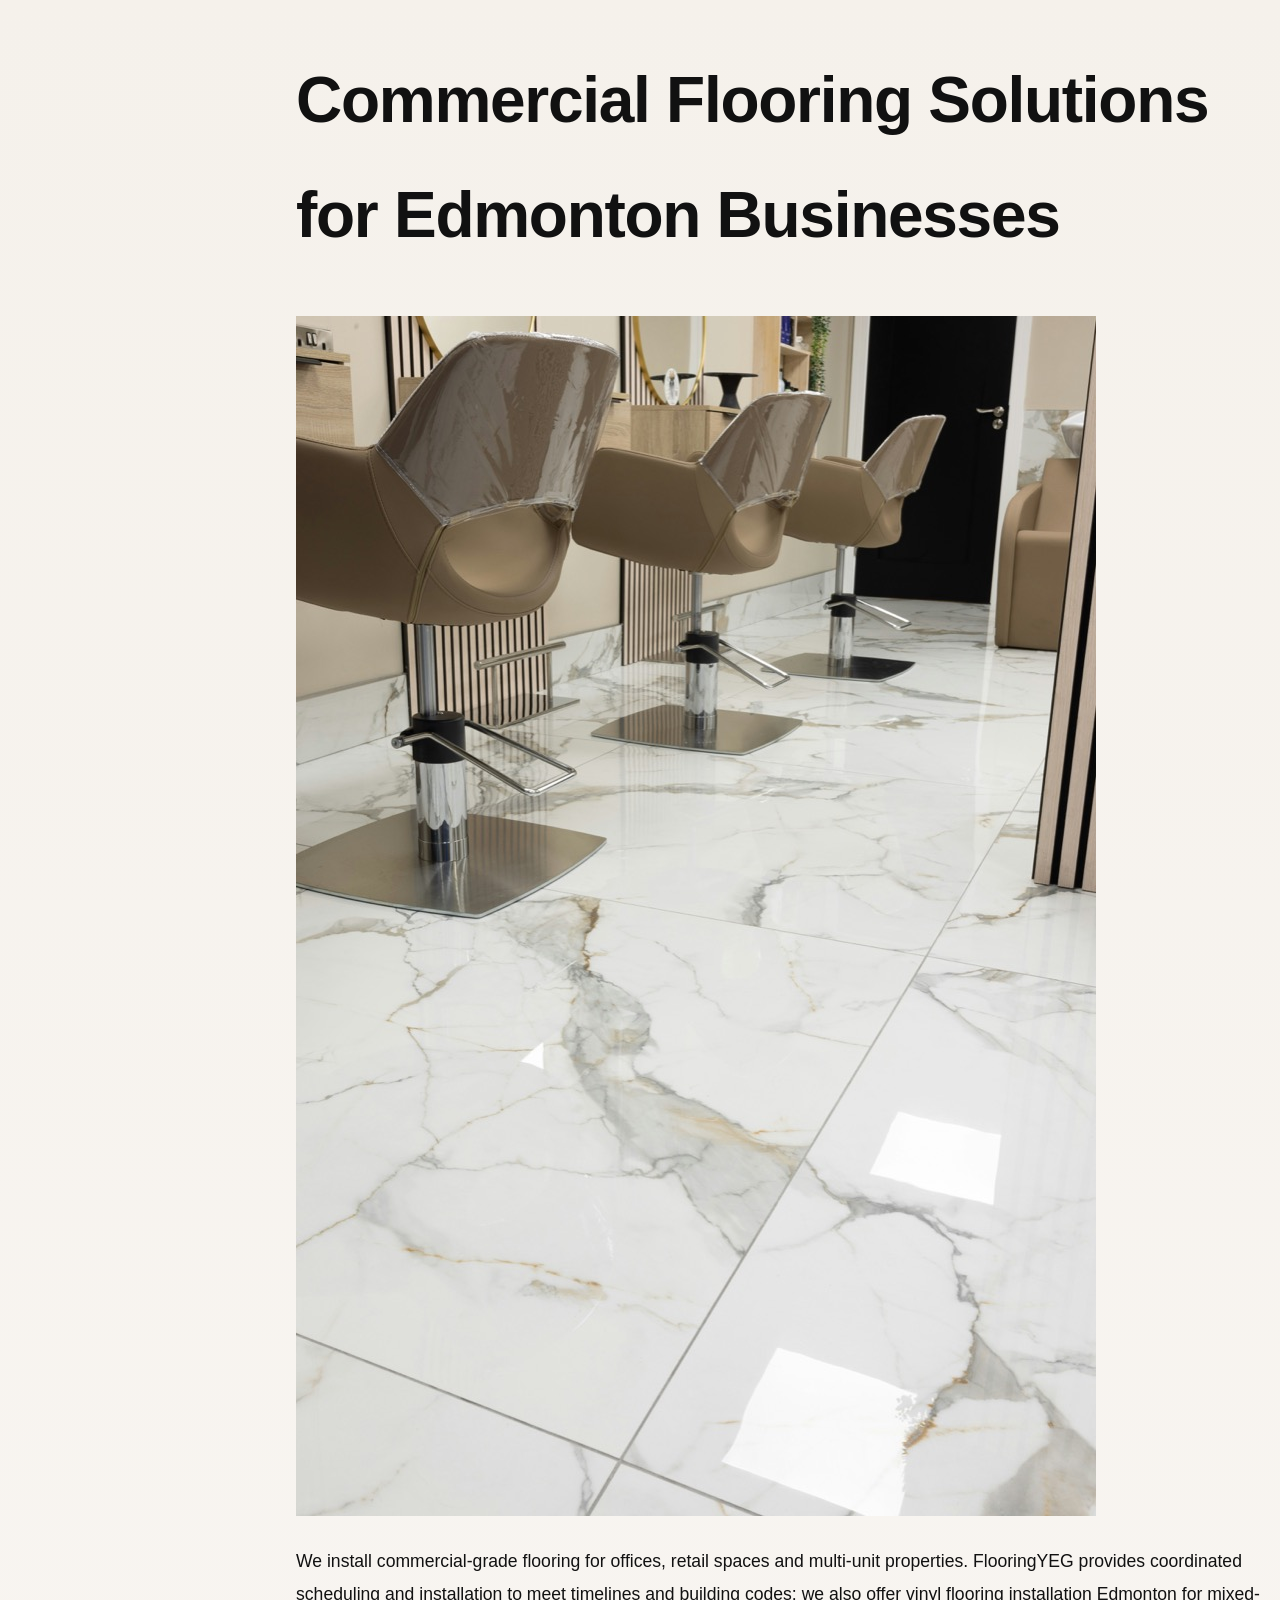
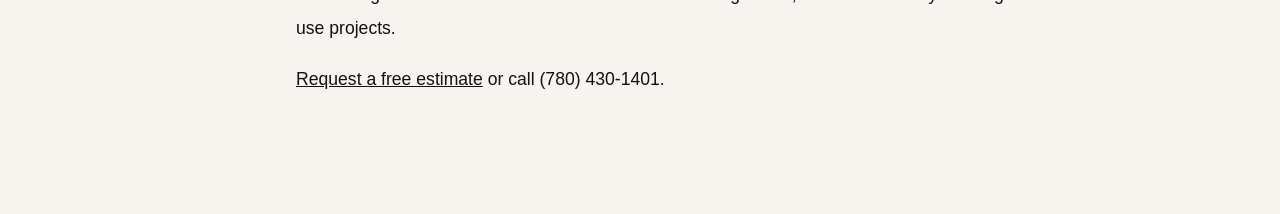
==== commercial-flooring-edmonton/index.html @ 8b0306d0 "Add Google Analytics gtag and Search Console meta verification" ====
<!doctype html>
<html lang="en">
<head>
  <meta charset="utf-8" />
  <title>Commercial Flooring Installation Edmonton | FlooringYEG</title>
  <meta name="description" content="FlooringYEG provides commercial flooring installation services in Edmonton for offices, retail and multi-unit buildings. Durable, code-compliant solutions with expert project coordination." />
  <meta name="keywords" content="Commercial Flooring Installation Edmonton, Vinyl Flooring Installation Edmonton, Residential Flooring Services Edmonton, Floor Replacement Services Edmonton" />
  <meta name="viewport" content="width=device-width,initial-scale=1" />
  <link rel="stylesheet" href="../css/styles.css" />

  <!-- Google tag (gtag.js) -->
  <script async src="https://www.googletagmanager.com/gtag/js?id=G-PMEV0LKLM7"></script>
  <script>
    window.dataLayer = window.dataLayer || [];
    function gtag(){dataLayer.push(arguments);} 
    gtag('js', new Date());
    gtag('config', 'G-PMEV0LKLM7');
  </script>
  <meta name="google-site-verification" content="UKL_VUlLW7dFwVHr0GNR82x8xkZ03nysQN-nO2WwaJU" />
</head>
<body>
  <main>
    <h1>Commercial Flooring Solutions for Edmonton Businesses</h1>
    <div class="service-image">
      <img src="../img/marble-flooring-installation-edmonton.jpg" alt="Marble flooring installation project in Edmonton" title="Marble Flooring Installation Edmonton">
    </div>
    <p>We install commercial-grade flooring for offices, retail spaces and multi-unit properties. FlooringYEG provides coordinated scheduling and installation to meet timelines and building codes; we also offer vinyl flooring installation Edmonton for mixed-use projects.</p>
    <p><a href="../index.html#contact">Request a free estimate</a> or call (780) 430-1401.</p>
  </main>
</body>
</html>
---- css/styles.css ----
/* ===================================
   PARKER PRECISION FLOORING - STYLES
   Professional Flooring Contractor
   ==================================== */

/* --- Base Styles --- */
* {
	box-sizing: border-box;
}

html {
	scroll-behavior: smooth;
}

body {
	font-family: 'Inter', sans-serif;
	color: #333;
	font-size: 20px;
	line-height: 1.8;
	margin: 0;
	padding: 0;
	background: linear-gradient(180deg, #f5f1eb 0%, #f8f5f1 100%);
}

/* Desktop layout fix: offset content from the fixed sidebar so the page fills the available width cleanly */
@media (min-width: 901px) {
    body {
        padding-left: 280px;
    }
}

main {
    width: min(1400px, calc(100% - 32px));
    margin: 0 auto;
    padding: 0 0 100px;
}

.services-section,
.why-choose-section,
.gallery-section,
.testimonials-section,
.features-section,
.flooring-services-section,
.serving-edmonton-section,
.contact-section,
.about-section,
.cta-strip,
.stats-section,
.hero-section,
.footer-section {
    width: 100%;
}

.services-container,
.gallery-grid,
.features-grid,
.benefits-grid,
.footer-content,
.cta-strip-inner,
.contact-form-wrap,
.about-section,
.stats-container {
    width: min(1400px, calc(100% - 32px));
    margin-left: auto;
    margin-right: auto;
}

.w3-top {
    left: 0;
}

h1, h2, h3, h4, h5, h6 {
    letter-spacing: -0.02em;
}

h1 {
    font-size: clamp(3.2rem, 5vw, 5rem);
}

h2 {
    font-size: clamp(2.8rem, 3vw, 3rem);
}

h3 {
    font-size: clamp(1.8rem, 2vw, 2.2rem);
}

p {
    font-size: 1.1rem;
    line-height: 1.9;
}

/* --- Navigation Sidebar --- */
.w3-sidebar {
    height: 100%;
    width: 280px;
    background: linear-gradient(135deg, #fffdf9 0%, #f9f5f0 100%);
    position: fixed !important;
    left: 0;
    top: 0;
    z-index: 30;
    overflow-y: auto;
    transform: translateX(-110%);
    transition: transform 0.3s ease;
    box-shadow: 0 10px 40px rgba(0, 0, 0, 0.15);
    border-right: 2px solid #e8dcc9;
    padding-top: 0;
}

.w3-sidebar.open {
    transform: translateX(0);
}

.sidebar-brand {
    padding: 30px 20px;
    border-bottom: 2px solid #e8dcc9;
    text-align: center;
    background: linear-gradient(135deg, #f5efe8 0%, #fffdf9 100%);
}

.sidebar-brand-text {
    font-family: 'Cormorant Garamond', serif;
    font-size: 1.8rem;
    font-weight: 700;
    color: #4d2e1a;
    line-height: 1.2;
    margin: 0;
    letter-spacing: 0.05em;
}

.sidebar-divider {
    height: 1px;
    background: linear-gradient(90deg, transparent, #e8dcc9, transparent);
    margin: 20px 0;
}

.w3-bar-block {
    display: flex;
    flex-direction: column;
    padding: 0;
    background: transparent;
}

.w3-bar-item {
    padding: 10px 12px 10px 14px;
    width:100%;
    border:none;
    display:block;
    outline:0;
    white-space:normal;
    font-size: 12px;
    font-weight: 600;
    color: #4d2e1a;
    letter-spacing: 0.02em;
    margin: 0;
    text-align: left;
}

/* --- Hamburger Menu --- */
.w3-top {
    position: fixed;
    width: 100%;
    top: 0;
    z-index: 40;
    background: rgba(255, 255, 255, 0.95);
    box-shadow: 0 2px 8px rgba(0, 0, 0, 0.1);
}

.hamburger-position {
    position: fixed;
    top: 12px;
    left: 18px;
    z-index: 41;
}

.hamburger-btn {
    background: linear-gradient(135deg, #4d2e1a, #6b4423) !important;
    color: #fff !important;
    border: none !important;
    width: 50px !important;
    height: 50px !important;
    border-radius: 10px !important;
    display: flex !important;
    align-items: center !important;
    justify-content: center !important;
    font-size: 28px !important;
    box-shadow: 0 4px 12px rgba(77, 46, 26, 0.25) !important;
    cursor: pointer;
    transition: all 0.3s ease;
    padding: 0 !important;
}

.hamburger-btn:hover {
    background: linear-gradient(135deg, #6b4423, #8b5a36) !important;
    box-shadow: 0 6px 16px rgba(77, 46, 26, 0.35) !important;
    transform: translateY(-2px);
}

/* --- Hero Section --- */
.hero-section {
    position: relative;
    height: 70vh;
    min-height: 600px;
    display: flex;
    align-items: center;
    justify-content: center;
    margin-top: 60px;
    overflow: hidden;
}

.hero-bg-image {
    position: absolute;
    top: 0;
    left: 0;
    width: 100%;
    height: 100%;
    object-fit: cover;
    z-index: 1;
}

.hero-overlay {
    position: absolute;
    top: 0;
    left: 0;
    width: 100%;
    height: 100%;
    background: rgba(25, 18, 14, 0.5);
    z-index: 2;
}

.hero-content {
    position: relative;
    z-index: 3;
    text-align: center;
    color: #fff;
    max-width: 920px;
    padding: 40px 20px;
    animation: fadeInUp 0.8s ease;
}

@keyframes fadeInUp {
    from {
        opacity: 0;
        transform: translateY(30px);
    }
    to {
        opacity: 1;
        transform: translateY(0);
    }
}

.hero-title {
    font-size: clamp(3rem, 6vw, 6rem);
    color: #fffaf5;
    text-shadow: 0 5px 20px rgba(0,0,0,0.35);
}

.hero-tagline {
    font-size: clamp(1.35rem, 2vw, 2rem);
}

.hero-description {
    font-size: 15px;
    line-height: 1.9;
    max-width: 860px;
}

.hero-cta-buttons {
    display: flex;
    flex-wrap: wrap;
    justify-content: center;
    gap: 15px;
    padding: 10px 0;
}

.cta-button {
    display: inline-block;
    padding: 18px 32px;
    font-size: 0.92rem;
    border-radius: 999px;
    font-weight: 800;
    transition: all 0.3s ease;
    text-transform: uppercase;
    letter-spacing: 0.05em;
    box-shadow: 0 4px 15px rgba(0, 0, 0, 0.2);
    cursor: pointer;
    border: none;
    text-decoration: none;
}

.cta-primary {
    background: linear-gradient(135deg, var(--wood) 0%, var(--gold) 100%);
    box-shadow: 0 16px 30px rgba(106, 71, 50, 0.28);
    color: var(--wood-dark);
}

.cta-primary:hover {
    background: linear-gradient(135deg, #6b8a76, #7a9a85);
    transform: translateY(-3px);
    box-shadow: 0 6px 20px rgba(85, 119, 99, 0.35);
}

.cta-secondary {
    background: rgba(255, 255, 255, 0.12);
    border: 1px solid rgba(255, 255, 255, 0.4);
}

.cta-secondary:hover {
    background: rgba(255, 255, 255, 0.25);
    border-color: rgba(255, 255, 255, 0.6);
    transform: translateY(-3px);
}

.cta-footer {
    background: #557763;
    color: #fff;
    display: block;
    text-align: center;
    margin-top: 20px;
    padding: 12px 24px;
    font-size: 0.95rem;
}

.cta-footer:hover {
    background: #6b8a76;
}

/* --- Statistics Section --- */
.stats-section {
    background: linear-gradient(180deg, #f3efe9 0%, #e9e1d7 100%);
    padding: 70px 20px;
}

.stats-container {
    max-width: 1400px;
    margin: 0 auto;
    display: grid;
    grid-template-columns: repeat(3, 1fr);
    gap: 30px;
    justify-items: center;
}

.stat-card {
    background: rgba(255,255,255,0.92);
    border-radius: 22px;
    padding: 36px 28px;
    box-shadow: var(--shadow-soft);
    border-top: 4px solid var(--gold);
}

.stat-card:hover {
    transform: translateY(-5px);
    box-shadow: 0 8px 25px rgba(0, 0, 0, 0.12);
}

.stat-number {
    font-size: 2.6rem;
    margin-bottom: 8px;
}

.stat-label {
    font-size: 0.95rem;
    letter-spacing: 0.08em;
}

/* --- Services Section --- */
.services-section {
    background: linear-gradient(135deg, #fff, #fffaf9);
}

.services-container {
    display: grid;
    grid-template-columns: repeat(3, minmax(0, 1fr));
    gap: 32px;
    max-width: 1400px;
    margin: 0 auto;
}

.service-card {
    background: linear-gradient(180deg, #fff 0%, #f9f5f1 100%);
    border-radius: 22px;
    padding: 36px 28px 30px;
    box-shadow: var(--shadow-soft);
    border: 1px solid rgba(106,71,50,0.08);
    border-top: 5px solid var(--wood);
    position: relative;
}

.service-icon {
    display: inline-flex;
    align-items: center;
    justify-content: center;
    width: 62px;
    height: 62px;
    background: linear-gradient(135deg, rgba(106,71,50,0.12), rgba(217,176,109,0.18));
    border-radius: 18px;
    font-size: 1.7rem;
    margin-bottom: 18px;
    box-shadow: inset 0 0 0 1px rgba(106,71,50,0.05);
}
/* ===================================
   PARKER PRECISION FLOORING - STYLES
   Professional Flooring Contractor
   ==================================== */

/* --- Base Styles --- */
* {
	box-sizing: border-box;
}

html {
	scroll-behavior: smooth;
}

body {
	font-family: 'Inter', sans-serif;
	color: #333;
	font-size: 20px;
	line-height: 1.8;
	margin: 0;
	padding: 0;
	background: linear-gradient(180deg, #f5f1eb 0%, #f8f5f1 100%);
}

/* Desktop layout fix: offset content from the fixed sidebar so the page fills the available width cleanly */
@media (min-width: 901px) {
	body {
		padding-left: 280px;
	}
}

main {
	width: min(1400px, calc(100% - 32px));
	margin: 0 auto;
	padding: 0 0 100px;
}

.services-section,
.why-choose-section,
.gallery-section,
.testimonials-section,
.features-section,
.flooring-services-section,
.serving-edmonton-section,
.contact-section,
.about-section,
.cta-strip,
.stats-section,
.hero-section,
.footer-section {
	width: 100%;
}

.services-container,
.gallery-grid,
.features-grid,
.benefits-grid,
.footer-content,
.cta-strip-inner,
.contact-form-wrap,
.about-section,
.stats-container {
	width: min(1400px, calc(100% - 32px));
	margin-left: auto;
	margin-right: auto;
}

.w3-top {
	left: 0;
}

h1, h2, h3, h4, h5, h6 {
	letter-spacing: -0.02em;
}

h1 {
	font-size: clamp(3.2rem, 5vw, 5rem);
}

h2 {
	font-size: clamp(2.8rem, 3vw, 3rem);
}

h3 {
	font-size: clamp(1.8rem, 2vw, 2.2rem);
}

p {
	font-size: 1.1rem;
	line-height: 1.9;
}

/* --- Navigation Sidebar --- */
.w3-sidebar {
	height: 100%;
	width: 280px;
	background: linear-gradient(135deg, #fffdf9 0%, #f9f5f0 100%);
	position: fixed !important;
	left: 0;
	top: 0;
	z-index: 30;
	overflow-y: auto;
	transform: translateX(-110%);
	transition: transform 0.3s ease;
	box-shadow: 0 10px 40px rgba(0, 0, 0, 0.15);
	border-right: 2px solid #e8dcc9;
	padding-top: 0;
}

.w3-sidebar.open {
	transform: translateX(0);
}

.sidebar-brand {
	padding: 30px 20px;
	border-bottom: 2px solid #e8dcc9;
	text-align: center;
	background: linear-gradient(135deg, #f5efe8 0%, #fffdf9 100%);
}

.sidebar-brand-text {
	font-family: 'Cormorant Garamond', serif;
	font-size: 1.8rem;
	font-weight: 700;
	color: #4d2e1a;
	line-height: 1.2;
	margin: 0;
	letter-spacing: 0.05em;
}

.sidebar-divider {
	height: 1px;
	background: linear-gradient(90deg, transparent, #e8dcc9, transparent);
	margin: 20px 0;
}

.w3-bar-block {
	display: flex;
	flex-direction: column;
	padding: 0;
	background: transparent;
}

.w3-bar-item {
	padding: 10px 12px 10px 14px;
	width:100%;
	border:none;
	display:block;
	outline:0;
	white-space:normal;
	font-size: 12px;
	font-weight: 600;
	color: #4d2e1a;
	letter-spacing: 0.02em;
	margin: 0;
	text-align: left;
}

/* --- Hamburger Menu --- */
.w3-top {
	position: fixed;
	width: 100%;
	top: 0;
	z-index: 40;
	background: rgba(255, 255, 255, 0.95);
	box-shadow: 0 2px 8px rgba(0, 0, 0, 0.1);
}

.hamburger-position {
	position: fixed;
	top: 12px;
	left: 18px;
	z-index: 41;
}

.hamburger-btn {
	background: linear-gradient(135deg, #4d2e1a, #6b4423) !important;
	color: #fff !important;
	border: none !important;
	width: 50px !important;
	height: 50px !important;
	border-radius: 10px !important;
	display: flex !important;
	align-items: center !important;
	justify-content: center !important;
	font-size: 28px !important;
	box-shadow: 0 4px 12px rgba(77, 46, 26, 0.25) !important;
	cursor: pointer;
	transition: all 0.3s ease;
	padding: 0 !important;
}

.hamburger-btn:hover {
	background: linear-gradient(135deg, #6b4423, #8b5a36) !important;
	box-shadow: 0 6px 16px rgba(77, 46, 26, 0.35) !important;
	transform: translateY(-2px);
}

/* --- Hero Section --- */
.hero-section {
	position: relative;
	height: 70vh;
	min-height: 600px;
	display: flex;
	align-items: center;
	justify-content: center;
	margin-top: 60px;
	overflow: hidden;
}

.hero-bg-image {
	position: absolute;
	top: 0;
	left: 0;
	width: 100%;
	height: 100%;
	object-fit: cover;
	z-index: 1;
}

.hero-overlay {
	position: absolute;
	top: 0;
	left: 0;
	width: 100%;
	height: 100%;
	background: rgba(25, 18, 14, 0.5);
	z-index: 2;
}

.hero-content {
	position: relative;
	z-index: 3;
	text-align: center;
	color: #fff;
	max-width: 920px;
	padding: 40px 20px;
	animation: fadeInUp 0.8s ease;
}

@keyframes fadeInUp {
	from {
		opacity: 0;
		transform: translateY(30px);
	}
	to {
		opacity: 1;
		transform: translateY(0);
	}
}

.hero-title {
	font-size: clamp(3rem, 6vw, 6rem);
	color: #fffaf5;
	text-shadow: 0 5px 20px rgba(0,0,0,0.35);
}

.hero-tagline {
	font-size: clamp(1.35rem, 2vw, 2rem);
}

.hero-description {
	font-size: 15px;
	line-height: 1.9;
	max-width: 860px;
}

.hero-cta-buttons {
	display: flex;
	flex-wrap: wrap;
	justify-content: center;
	gap: 15px;
	padding: 10px 0;
}

.cta-button {
	display: inline-block;
	padding: 18px 32px;
	font-size: 0.92rem;
	border-radius: 999px;
	font-weight: 800;
	transition: all 0.3s ease;
	text-transform: uppercase;
	letter-spacing: 0.05em;
	box-shadow: 0 4px 15px rgba(0, 0, 0, 0.2);
	cursor: pointer;
	border: none;
	text-decoration: none;
}

.cta-primary {
	background: linear-gradient(135deg, var(--wood) 0%, var(--gold) 100%);
	box-shadow: 0 16px 30px rgba(106, 71, 50, 0.28);
	color: var(--wood-dark);
}

.cta-primary:hover {
	background: linear-gradient(135deg, #6b8a76, #7a9a85);
	transform: translateY(-3px);
	box-shadow: 0 6px 20px rgba(85, 119, 99, 0.35);
}

.cta-secondary {
	background: rgba(255, 255, 255, 0.12);
	border: 1px solid rgba(255, 255, 255, 0.4);
}

.cta-secondary:hover {
	background: rgba(255, 255, 255, 0.25);
	border-color: rgba(255, 255, 255, 0.6);
	transform: translateY(-3px);
}

.cta-footer {
	background: #557763;
	color: #fff;
	display: block;
	text-align: center;
	margin-top: 20px;
	padding: 12px 24px;
	font-size: 0.95rem;
}

.cta-footer:hover {
	background: #6b8a76;
}

/* --- Statistics Section --- */
.stats-section {
	background: linear-gradient(180deg, #f3efe9 0%, #e9e1d7 100%);
	padding: 70px 20px;
}

.stats-container {
	max-width: 1400px;
	margin: 0 auto;
	display: grid;
	grid-template-columns: repeat(3, 1fr);
	gap: 30px;
	justify-items: center;
}

.stat-card {
	background: rgba(255,255,255,0.92);
	border-radius: 22px;
	padding: 36px 28px;
	box-shadow: var(--shadow-soft);
	border-top: 4px solid var(--gold);
}

.stat-card:hover {
	transform: translateY(-5px);
	box-shadow: 0 8px 25px rgba(0, 0, 0, 0.12);
}

.stat-number {
	font-size: 2.6rem;
	margin-bottom: 8px;
}

.stat-label {
	font-size: 0.95rem;
	letter-spacing: 0.08em;
}

/* --- Services Section --- */
.services-section {
	background: linear-gradient(135deg, #fff, #fffaf9);
}

.services-container {
	display: grid;
	grid-template-columns: repeat(3, minmax(0, 1fr));
	gap: 32px;
	max-width: 1400px;
	margin: 0 auto;
}

.service-card {
	background: linear-gradient(180deg, #fff 0%, #f9f5f1 100%);
	border-radius: 22px;
	padding: 36px 28px 30px;
	box-shadow: var(--shadow-soft);
	border: 1px solid rgba(106,71,50,0.08);
	border-top: 5px solid var(--wood);
	position: relative;
}

.service-icon {
	display: inline-flex;
	align-items: center;
	justify-content: center;
	width: 62px;
	height: 62px;
	background: linear-gradient(135deg, rgba(106,71,50,0.12), rgba(217,176,109,0.18));
	border-radius: 18px;
	font-size: 1.7rem;
	margin-bottom: 18px;
	box-shadow: inset 0 0 0 1px rgba(106,71,50,0.05);
}

.service-card h3 {
	font-size: 1.55rem;
	margin-bottom: 10px;
}

.service-card p {
	font-size: 1rem;
	line-height: 1.8;
}

.service-card:hover {
	transform: translateY(-8px);
	box-shadow: var(--shadow-strong);
}

/* --- Why Choose Us Section --- */
.benefits-grid {
	display: grid;
	grid-template-columns: repeat(3, minmax(0, 1fr));
	gap: 26px;
	max-width: 1400px;
	margin: 0 auto;
}

.benefit-item {
	background: linear-gradient(180deg, #fff 0%, #faf6f2 100%);
	border-radius: 22px;
	padding: 28px 24px;
	box-shadow: var(--shadow-soft);
	border: 1px solid rgba(106,71,50,0.09);
	transition: all 0.3s ease;
}

.benefit-item:hover {
	transform: translateY(-8px);
	box-shadow: var(--shadow-strong);
}

.benefit-item h3 {
	margin-bottom: 12px;
	font-size: 1.5rem;
}

.benefit-item p {
	font-size: 1rem;
	line-height: 1.8;
}

/* --- Gallery Section --- */
.gallery-section {
	background: #f9f9f9;
}

.gallery-grid {
	display: grid;
	grid-template-columns: repeat(3, minmax(0, 1fr));
	gap: 28px;
	max-width: 1400px;
	margin: 0 auto;
}

.gallery-item {
	height: 360px;
	border-radius: 22px;
	box-shadow: var(--shadow-soft);
	position: relative;
	overflow: hidden;
}

.gallery-item img {
	width: 100%;
	height: 100%;
	object-fit: cover;
	transition: transform 0.4s ease;
	display: block;
}

.gallery-overlay {
	background: linear-gradient(180deg, rgba(29,35,40,0.18) 0%, rgba(29,35,40,0.7) 100%);
	position: absolute;
	top: 0;
	left: 0;
	width: 100%;
	height: 100%;
	display: flex;
	align-items: center;
	justify-content: center;
	opacity: 0;
	transition: opacity 0.4s ease;
	z-index: 2;
}

.gallery-overlay p {
	color: #fffaf4;
	font-size: 1.2rem;
	font-weight: 700;
	margin: 0;
}

.gallery-item:hover img {
	transform: scale(1.1);
}

.gallery-item:hover .gallery-overlay {
	opacity: 1;
}

/* --- Testimonials Section --- */
.testimonials-section {
	background: linear-gradient(135deg, #f5f5f5, #efefef);
}

.testimonials-grid {
	display: grid;
	grid-template-columns: repeat(3, minmax(0, 1fr));
	gap: 30px;
	max-width: 1400px;
	margin: 0 auto;
}

.testimonial-card {
	background: #fff;
	padding: 35px;
	border-radius: 12px;
	box-shadow: 0 4px 15px rgba(0, 0, 0, 0.08);
	transition: all 0.3s ease;
	border-left: 5px solid #557763;
	position: relative;
}

.testimonial-card::before {
	content: '"';
	position: absolute;
	top: 10px;
	left: 15px;
	font-size: 3rem;
	color: rgba(85, 119, 99, 0.1);
	font-family: Georgia, serif;
	line-height: 1;
}

.testimonial-card:hover {
	transform: translateY(-5px);
	box-shadow: 0 8px 25px rgba(0, 0, 0, 0.12);
}

.star-rating {
	font-size: 1.3rem;
	color: #ffc107;
	margin-bottom: 15px;
	letter-spacing: 0.1em;
}

.testimonial-text {
	color: #333;
	font-style: italic;
	line-height: 1.8;
	margin-bottom: 15px;
	font-size: 0.95rem;
}

.testimonial-author {
	color: #4d2e1a;
	font-weight: 700;
	margin: 0;
	font-size: 0.9rem;
}

/* --- Footer Section --- */
.footer-section {
	padding-top: 60px;
}

.footer-content {
	max-width: 1400px;
	margin: 0 auto;
	display: grid;
	grid-template-columns: repeat(auto-fit, minmax(280px, 1fr));
	gap: 50px;
	margin-bottom: 50px;
}

.footer-column h3 {
	color: #fffaf4;
	margin-bottom: 18px;
	font-size: 1.3rem;
	font-weight: 700;
}

.footer-column h4 {
	color: #f3d2a2;
	margin-bottom: 28px;
	font-size: 1.45rem;
	font-weight: 700;
}

.footer-tagline {
	font-family: 'Cormorant Garamond', serif;
	color: #d4a574;
	font-weight: 600;
	margin-bottom: 30px;
	font-size: 1.2rem;
}

.footer-column p {
	color: #b0b0b0;
	line-height: 2;
	margin-bottom: 16px;
	font-size: 1.05rem;
}

.footer-column a {
	color: #f3d2a2;
	transition: all 0.3s ease;
	font-size: 1.05rem;
}

.footer-column a:hover {
	color: #fffaf4;
}

.social-links {
	display: flex;
	gap: 15px;
	margin-top: 15px;
}

.social-icon {
	display: inline-flex;
	align-items: center;
	justify-content: center;
	width: 45px;
	height: 45px;
	background: rgba(243, 210, 162, 0.1);
	border-radius: 50%;
	color: #f3d2a2;
	font-weight: 700;
	font-size: 1.1rem;
	transition: all 0.3s ease;
	border: 2px solid transparent;
}

.social-icon:hover {
	background: rgba(243, 210, 162, 0.2);
	border-color: #f3d2a2;
	transform: translateY(-3px);
}

.footer-links {
	list-style: none;
	padding: 0;
	margin: 0;
}

.footer-links li {
	margin-bottom: 16px;
}

.footer-links a {
	color: #b0b0b0;
	font-size: 1.2rem;
}

.footer-links a:hover {
	color: #f3d2a2;
	padding-left: 5px;
}

.footer-column a[href^="tel:"],
.footer-column a[href^="mailto:"] {
	color: #f3d2a2;
	font-size: 1.05rem;
	text-decoration: none;
	transition: all 0.3s ease;
	font-weight: 600;
}

.footer-column a[href^="tel:"]:hover,
.footer-column a[href^="mailto:"]:hover {
	text-decoration: underline;
	color: #fffaf4;
}

.footer-bottom {
	background: rgba(0, 0, 0, 0.3);
	padding: 35px 20px;
	text-align: center;
	border-top: 1px solid rgba(243, 210, 162, 0.1);
}

.footer-bottom p {
	color: #999;
	font-size: 1.1rem;
	margin: 0;
	line-height: 2;
}

/* --- Responsive Design --- */
@media (max-width: 900px) {
	.about-section {
		grid-template-columns: 1fr;
	}

	.cta-strip-inner {
		flex-direction: column;
		text-align: center;
	}
}

@media (max-width: 768px) {
	.contact-form {
		grid-template-columns: 1fr;
	}

	.services-container,
	.gallery-grid,
	.features-grid,
	.benefits-grid {
		grid-template-columns: 1fr;
	}

	.hero-section {
		height: 68vh;
		min-height: 560px;
	}

	.hero-description {
		font-size: 15px;
	}
}

@media (max-width: 480px) {
	body {
		font-size: 14px;
	}

	.hero-section {
		height: 60vh;
		min-height: 500px;
		margin-top: 70px;
	}

	.hero-title {
		font-size: 1.8rem;
	}

	.hero-tagline {
		font-size: 1rem;
	}

	.hero-description {
		font-size: 0.9rem;
		margin-bottom: 20px;
	}

	.cta-button {
		padding: 12px 24px;
		font-size: 0.9rem;
	}

	.stat-card {
		padding: 30px 20px;
	}

	.stat-number {
		font-size: 2rem;
	}

	.section-header h2 {
		font-size: 1.5rem;
	}

	.service-card,
	.benefit-item,
	.testimonial-card {
		padding: 25px 20px;
	}

	.gallery-item {
		height: 200px;
	}
}

/* --- Accessibility --- */
@media (prefers-reduced-motion: reduce) {
	* {
		animation-duration: 0.01ms !important;
		animation-iteration-count: 1 !important;
		transition-duration: 0.01ms !important;
	}
}

/* --- Print Styles --- */
@media print {
	.w3-sidebar,
	.w3-top,
	.hero-cta-buttons,
	.footer-section {
		display: none;
	}

	body {
		padding-left: 0 !important;
	}

	main,
	.services-container,
	.gallery-grid,
	.features-grid,
	.benefits-grid,
	.footer-content,
	.contact-form-wrap,
	.about-section,
	.stats-container {
		width: 100% !important;
		max-width: 100% !important;
	}
}

/* --- About Us Section --- */
.about-section {
	display: grid;
	grid-template-columns: 1.1fr 1fr;
	gap: 50px;
	align-items: center;
	max-width: 1400px;
	margin: 0 auto;
}

.about-image-wrap {
	overflow: hidden;
	border-radius: 28px;
	box-shadow: var(--shadow-soft);
	height: 100%;
	min-height: 420px;
}

.about-image-wrap img {
	width: 100%;
	height: 100%;
	object-fit: cover;
	display: block;
}

.about-content {
	padding: 10px 0;
}

.section-kicker {
	display: inline-block;
	margin-bottom: 16px;
	padding: 8px 16px;
	background: rgba(217,176,109,0.16);
	color: var(--wood-dark);
	border-radius: 999px;
	font-size: 0.82rem;
	font-weight: 800;
	letter-spacing: 0.09em;
	text-transform: uppercase;
}

.about-content h2 {
	margin-bottom: 20px;
}

.about-content p {
	font-size: 1.08rem;
	line-height: 1.9;
	color: var(--muted);
}

.about-checks {
	list-style: none;
	padding: 0;
	margin: 28px 0 0;
}

.about-checks li {
	position: relative;
	padding-left: 28px;
	margin-bottom: 12px;
	font-size: 1.02rem;
	color: var(--charcoal);
}

.about-checks li::before {
	content: "✓";
	position: absolute;
	left: 0;
	top: 0;
	color: var(--olive);
	font-weight: 800;
}

/* --- CTA Strip --- */
.cta-strip {
	padding: 0 20px 80px;
}

.cta-strip-inner {
	max-width: 1400px;
	margin: 0 auto;
	background: linear-gradient(135deg, #0f0c0a 0%, #19130f 50%, #111a16 100%);
	border: 1px solid rgba(255, 255, 255, 0.08);
	border-radius: 28px;
	padding: 42px 40px;
	display: flex;
	align-items: center;
	justify-content: space-between;
	gap: 28px;
	box-shadow: 0 20px 50px rgba(0, 0, 0, 0.45);
}

.cta-strip-content {
	color: #fff;
}

.cta-strip-content h2 {
	color: #ffffff;
	font-size: clamp(2rem, 3vw, 3rem);
	margin: 0 0 8px;
	text-shadow: 0 2px 12px rgba(0, 0, 0, 0.55);
}

.cta-strip-content p {
	margin: 0;
	color: #f2f2f2;
	font-size: 1.05rem;
}

.cta-strip .cta-primary {
	white-space: nowrap;
	background: linear-gradient(135deg, #f1d29d 0%, var(--gold) 100%);
	color: var(--wood-dark);
	box-shadow: 0 14px 28px rgba(0,0,0,0.2);
}

/* --- Contact Form Styles --- */
.contact-section {
	padding-top: 80px;
}

.contact-form-wrap {
	max-width: 1400px;
	margin: 0 auto;
	background: linear-gradient(180deg, #fff 0%, #faf8f5 100%);
	border: 1px solid rgba(106,71,50,0.08);
	border-radius: 28px;
	padding: 34px 32px;
	box-shadow: var(--shadow-soft);
}

.contact-form {
	display: grid;
	grid-template-columns: repeat(2, minmax(0, 1fr));
	gap: 22px;
}

.contact-form .full-width {
	grid-column: 1 / -1;
}

.contact-form label {
	display: block;
	margin-bottom: 8px;
	font-size: 0.95rem;
	font-weight: 700;
	color: var(--wood-dark);
}

.contact-form input,
.contact-form textarea {
	width: 100%;
	padding: 16px 18px;
	border-radius: 14px;
	border: 1px solid rgba(106,71,50,0.15);
	background: #fff;
	font: inherit;
	color: var(--charcoal);
	transition: all 0.2s ease;
}

.contact-form input:focus,
.contact-form textarea:focus {
	outline: none;
	border-color: var(--gold);
	box-shadow: 0 0 0 4px rgba(217,176,109,0.18);
}

.contact-form textarea {
	min-height: 160px;
	resize: vertical;
}

.contact-submit {
	grid-column: 1 / -1;
	justify-self: start;
	margin-top: 12px;
}

.contact-submit .cta-button {
	border: none;
}

/* --- Flooring Services Section --- */
.flooring-services-section {
	background-color: #fffaf4;
	padding: 60px 20px;
	text-align: center;
}

.flooring-services-section h2 {
	color: #4d2e1a;
	font-family: 'Cormorant Garamond', serif;
	font-size: clamp(1.8rem, 5vw, 2.8rem);
	margin-bottom: 25px;
	font-weight: 700;
}

.flooring-services-section p {
	color: #666;
	font-size: 1.05rem;
	line-height: 1.8;
	max-width: 800px;
	margin: 0 auto;
	font-family: 'Inter', sans-serif;
}

/* --- Serving Edmonton Section --- */
.serving-edmonton-section {
	background-color: #f5f0e8;
	padding: 60px 20px;
	text-align: center;
}

.serving-edmonton-section h2 {
	color: #4d2e1a;
	font-family: 'Cormorant Garamond', serif;
	font-size: clamp(1.8rem, 5vw, 2.8rem);
	margin-bottom: 25px;
	font-weight: 700;
}

.serving-edmonton-section p {
	color: #666;
	font-size: 1.05rem;
	line-height: 1.8;
	max-width: 800px;
	margin: 0 auto;
	font-family: 'Inter', sans-serif;
}

.service-content-wrapper {
	max-width: 1000px;
	margin: 0 auto;
}

/* --- Features Section --- */
.features-section {
	background-color: #fffaf4;
	padding: 60px 20px;
}

.features-grid {
	max-width: 1400px;
	margin: 0 auto;
	display: grid;
	grid-template-columns: repeat(3, minmax(0, 1fr));
	gap: 40px;
}

.feature-box {
	background-color: white;
	border: 1px solid #e8d5c4;
	border-radius: 8px;
	padding: 40px 25px;
	text-align: center;
	transition: all 0.3s ease;
	box-shadow: 0 2px 8px rgba(0, 0, 0, 0.08);
}

.feature-box:hover {
	transform: translateY(-5px);
	box-shadow: 0 8px 16px rgba(0, 0, 0, 0.12);
	border-color: #557763;
}

.feature-box h3 {
	color: #4d2e1a;
	font-family: 'Cormorant Garamond', serif;
	font-size: 1.5rem;
	margin-bottom: 15px;
	font-weight: 700;
}

.feature-box p {
	color: #666;
	font-size: 0.95rem;
	line-height: 1.6;
	font-family: 'Inter', sans-serif;
}

/* === Accessibility & Performance Enhancements === */

/* Skip link visible on keyboard focus */
.skip-link {
	position: absolute;
	left: -999px;
	top: auto;
	width: 1px;
	height: 1px;
	overflow: hidden;
}
.skip-link:focus {
	left: 10px;
	top: 10px;
	width: auto;
	height: auto;
	background: #111;
	color: #fff;
	padding: 8px 12px;
	z-index: 10000;
	border-radius: 6px;
}

/* Clear, visible focus outlines for keyboard users */
:focus {
	outline: 3px solid #ffbf47;
	outline-offset: 2px;
}

/* Improve image responsiveness and lazy-loading behavior */
.gallery-item img,
.hero-bg-image,
.about-image-wrap img {
	max-width: 100%;
	height: auto;
	display: block;
}

/* Slight contrast adjustments for better readability */
body, h1, h2, h3, p, a {
	color: #111;
}

/* Reduce motion for sensitive users already handled above with prefers-reduced-motion */
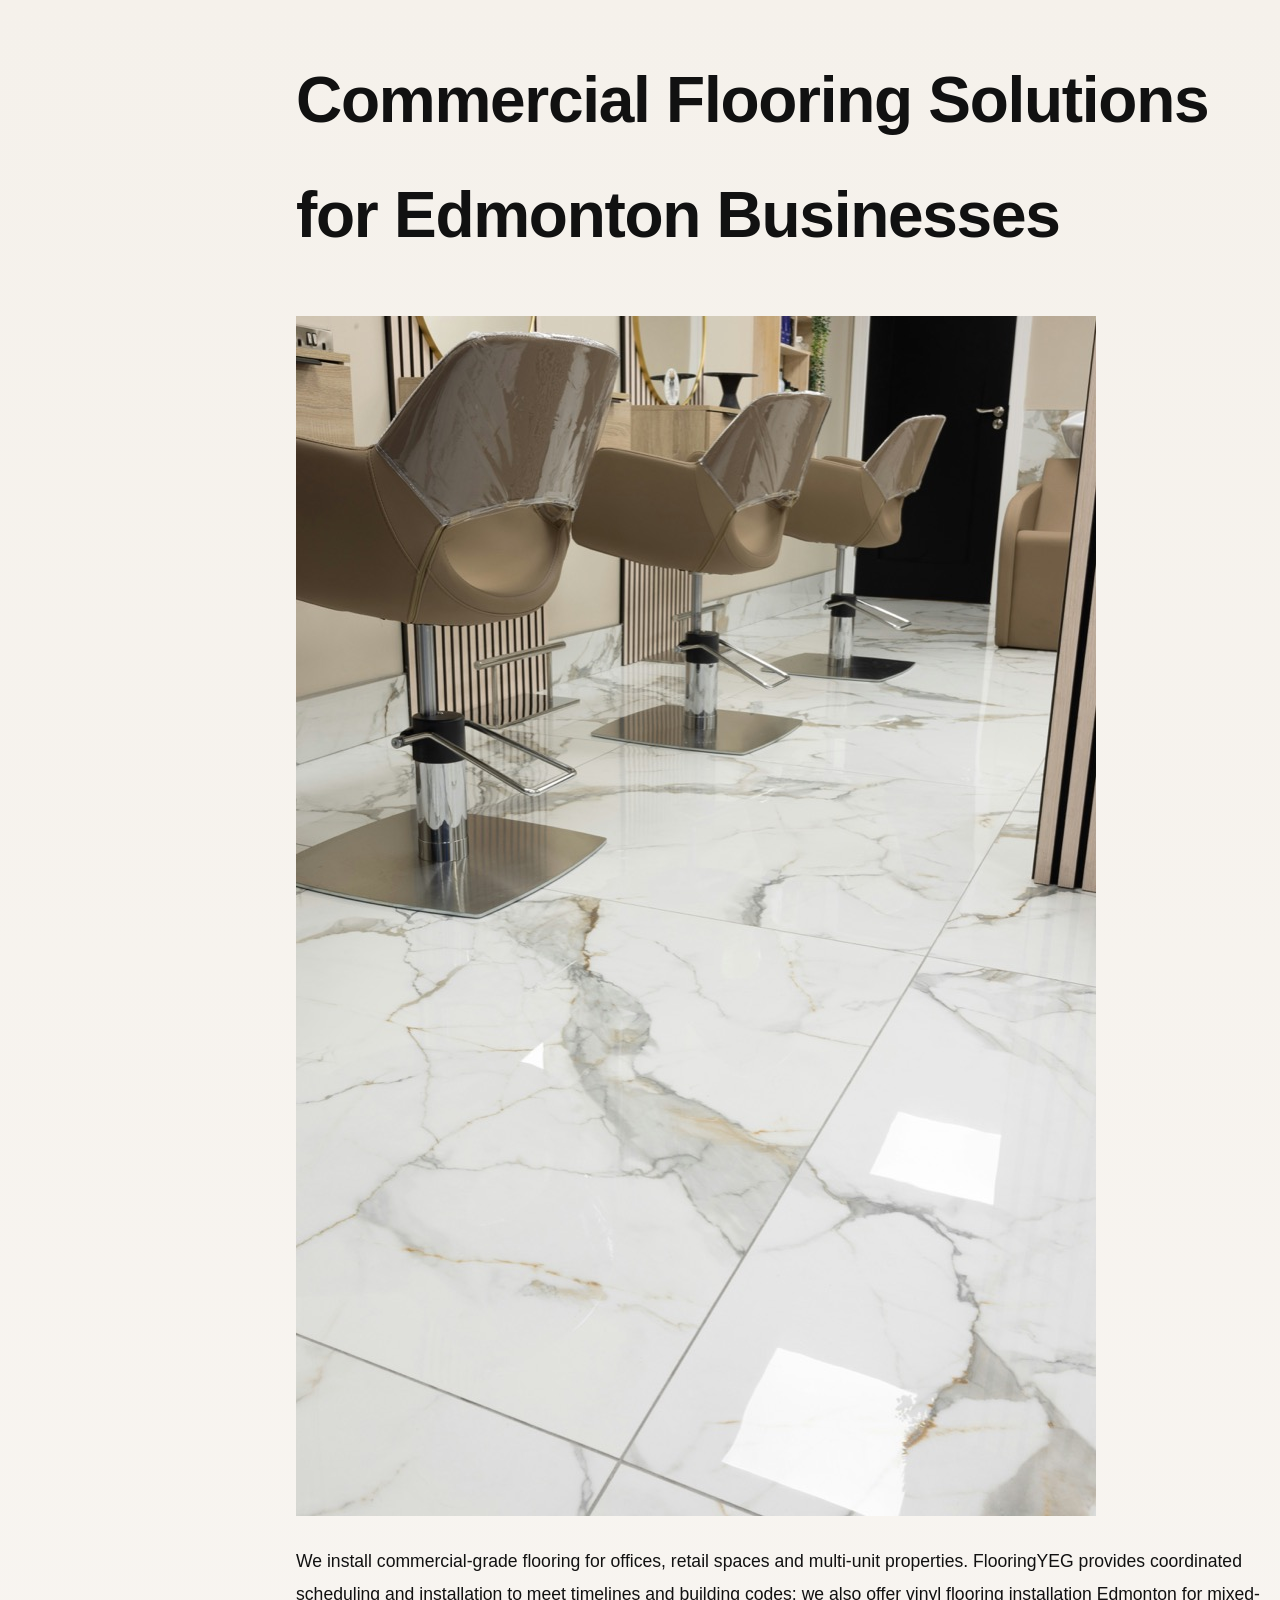
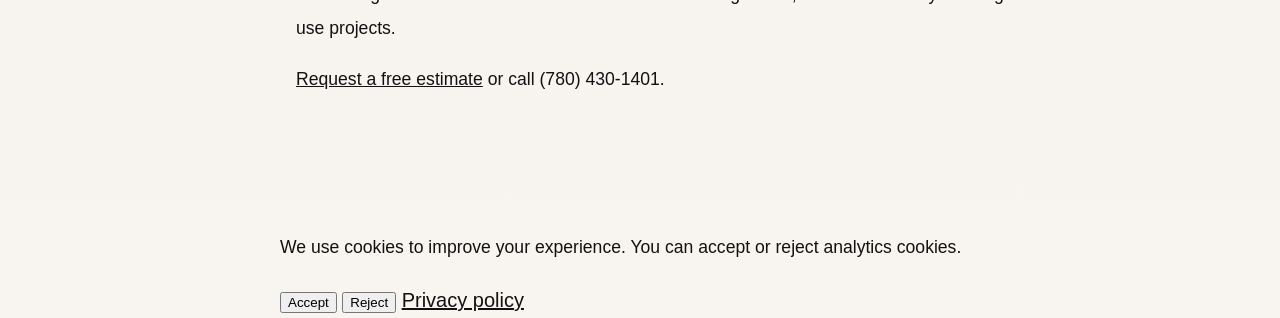
==== commit 7a965582: "Add cookie consent banner and conditional GA loader; load GA only on accept" ====
--- a/commercial-flooring-edmonton/index.html
+++ b/commercial-flooring-edmonton/index.html
@@ -8,14 +8,7 @@
   <meta name="viewport" content="width=device-width,initial-scale=1" />
   <link rel="stylesheet" href="../css/styles.css" />
 
-  <!-- Google tag (gtag.js) -->
-  <script async src="https://www.googletagmanager.com/gtag/js?id=G-PMEV0LKLM7"></script>
-  <script>
-    window.dataLayer = window.dataLayer || [];
-    function gtag(){dataLayer.push(arguments);} 
-    gtag('js', new Date());
-    gtag('config', 'G-PMEV0LKLM7');
-  </script>
+  <meta name="ga4-id" content="G-PMEV0LKLM7" />
   <meta name="google-site-verification" content="UKL_VUlLW7dFwVHr0GNR82x8xkZ03nysQN-nO2WwaJU" />
 </head>
 <body>
@@ -29,3 +22,5 @@
   </main>
 </body>
 </html>
+
+<script src="../js/cookie-consent.js"></script>
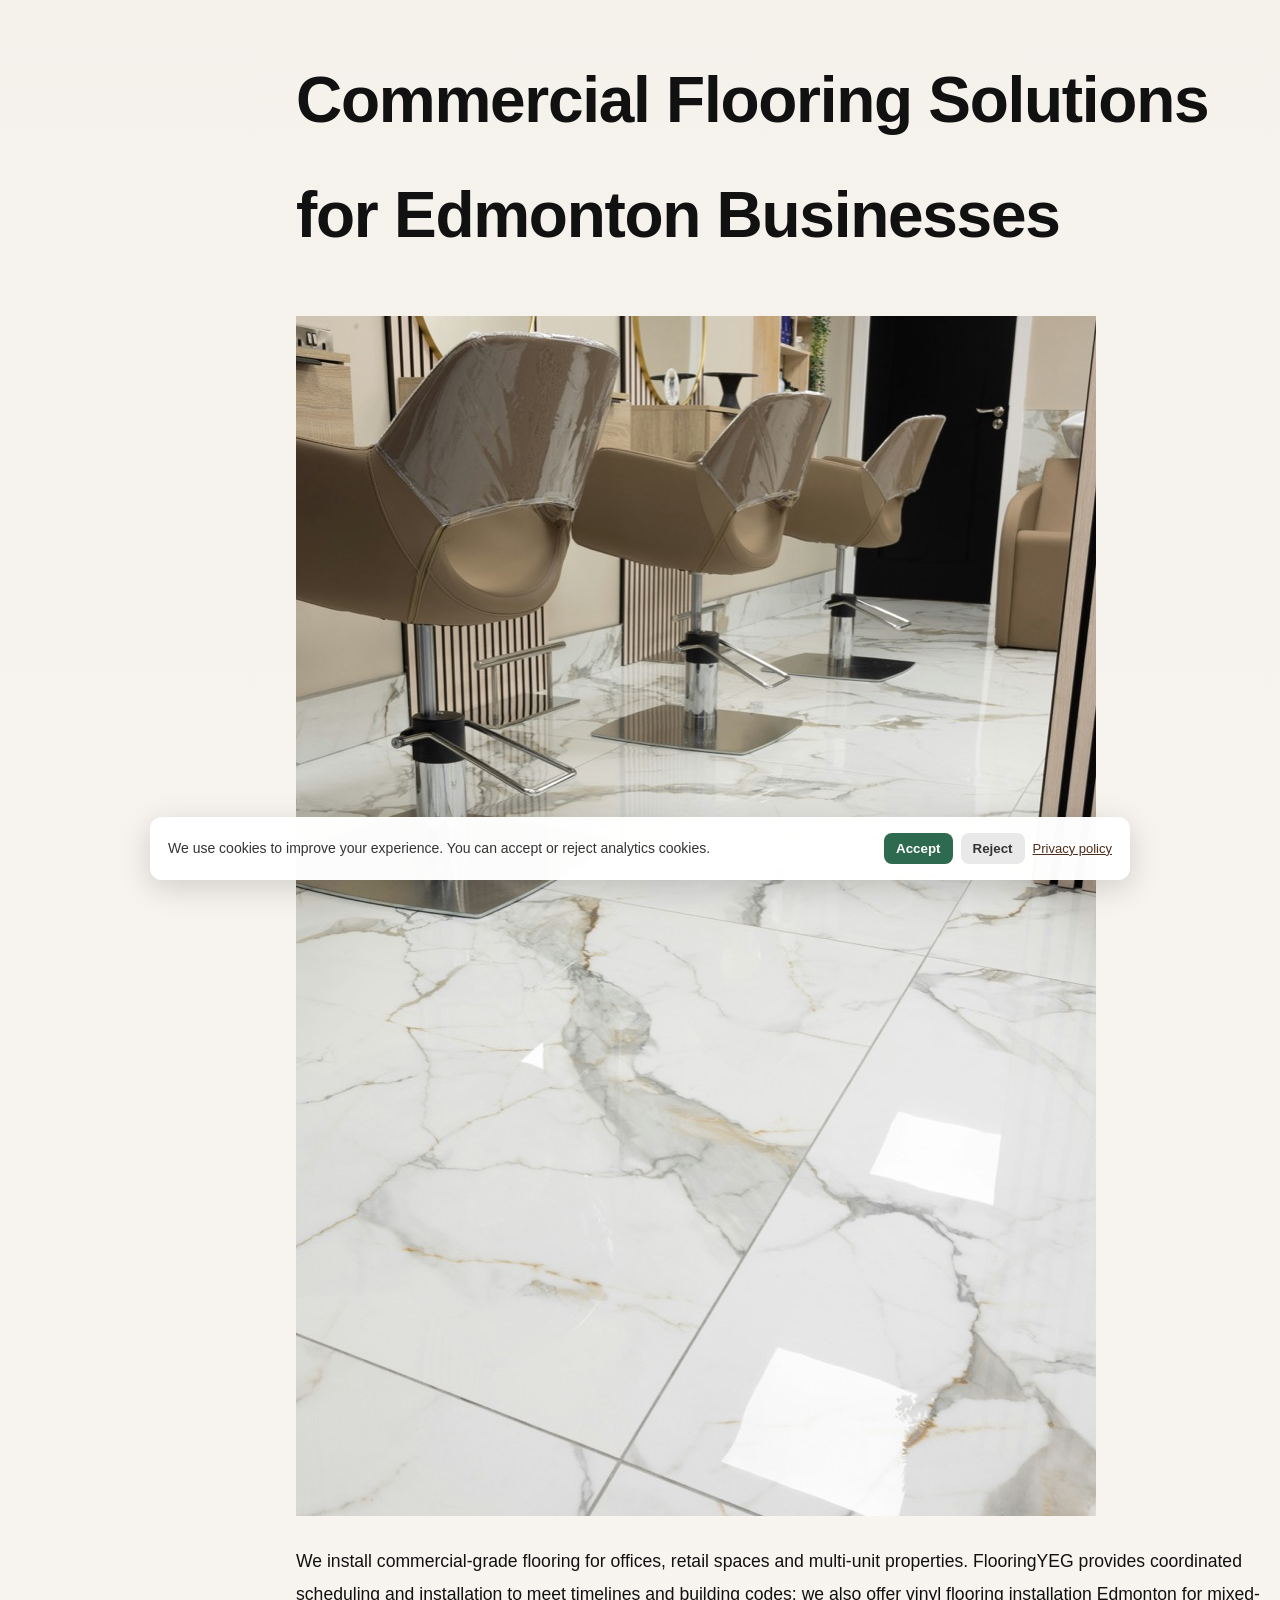
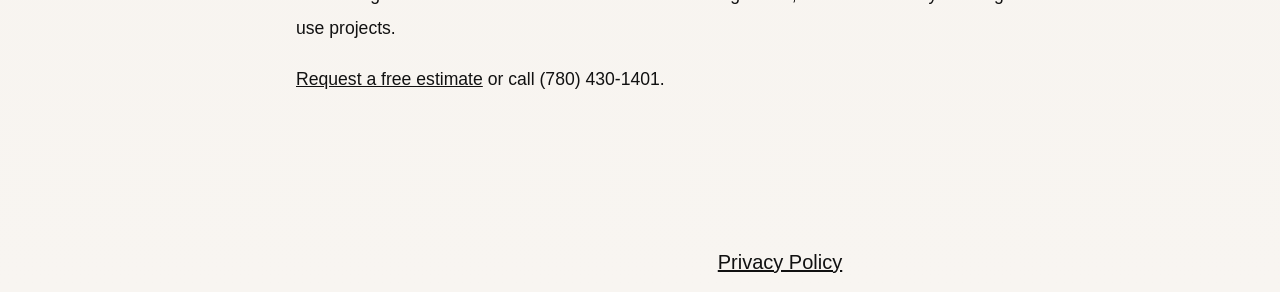
==== commit 629e021d: "Add privacy.txt and Privacy Policy footer links" ====
--- a/commercial-flooring-edmonton/index.html
+++ b/commercial-flooring-edmonton/index.html
@@ -24,3 +24,7 @@
 </html>
 
 <script src="../js/cookie-consent.js"></script>
+
+<footer style="text-align:center;padding:12px 0;margin-top:18px;">
+  <a href="../privacy.txt">Privacy Policy</a>
+</footer>
--- a/css/styles.css
+++ b/css/styles.css
@@ -398,6 +398,50 @@
     margin-bottom: 18px;
     box-shadow: inset 0 0 0 1px rgba(106,71,50,0.05);
 }
+
+/* Cookie consent banner */
+.cookie-popup {
+	position: fixed;
+	left: 20px;
+	right: 20px;
+	bottom: 20px;
+	z-index: 9999;
+	display: flex;
+	justify-content: center;
+}
+.cookie-popup .cookie-inner {
+	background: rgba(255,255,255,0.98);
+	border-radius: 12px;
+	padding: 16px 18px;
+	box-shadow: 0 8px 30px rgba(0,0,0,0.15);
+	max-width: 980px;
+	width: 100%;
+	display: flex;
+	align-items: center;
+	gap: 12px;
+}
+.cookie-popup p {
+	margin: 0;
+	font-size: 14px;
+	color: #333;
+	flex: 1 1 auto;
+}
+.cookie-actions {
+	display: flex;
+	gap: 8px;
+	align-items: center;
+}
+.btn-accept, .btn-reject {
+	padding: 8px 12px;
+	border-radius: 8px;
+	border: none;
+	cursor: pointer;
+	font-weight: 600;
+}
+.btn-accept { background: #2d6a4f; color: #fff; }
+.btn-reject { background: #e9e9e9; color: #333; }
+.cookie-link { font-size: 13px; color: #4d2e1a; text-decoration: underline; }
+
 /* ===================================
    PARKER PRECISION FLOORING - STYLES
    Professional Flooring Contractor
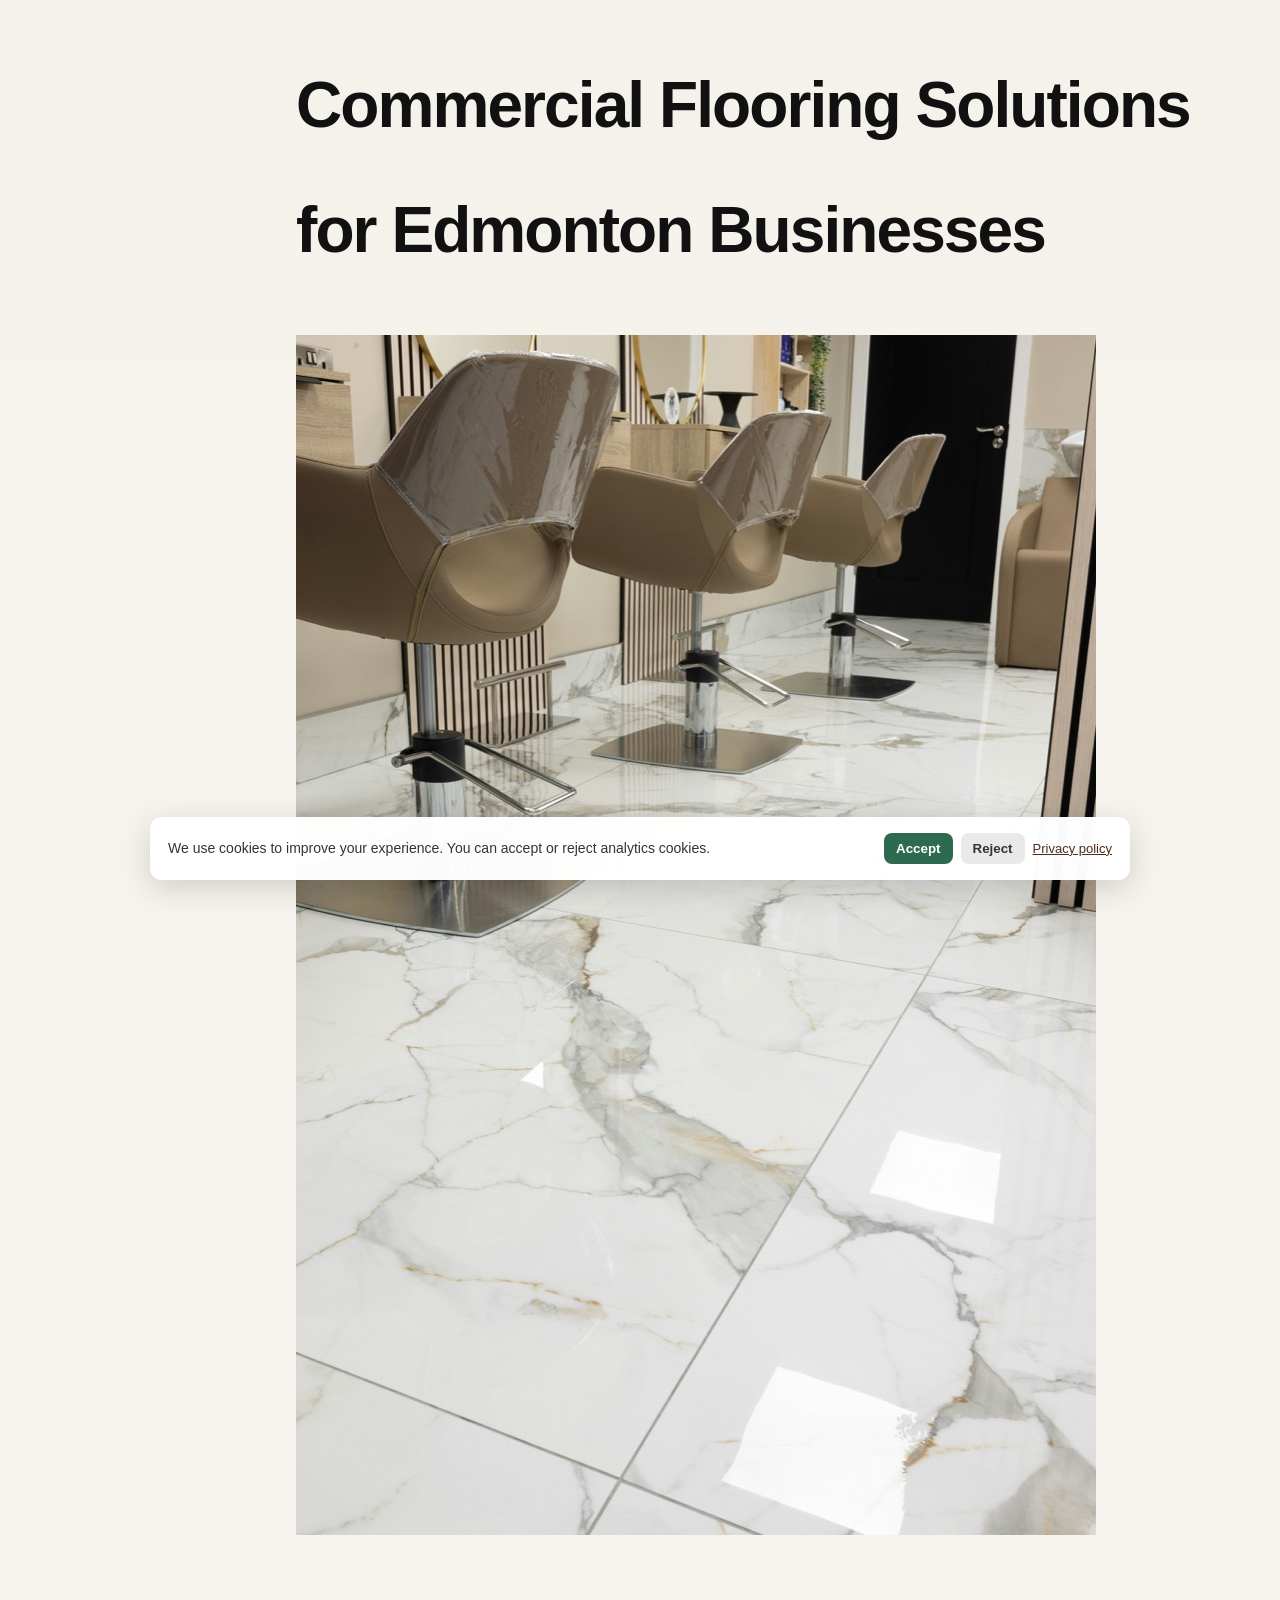
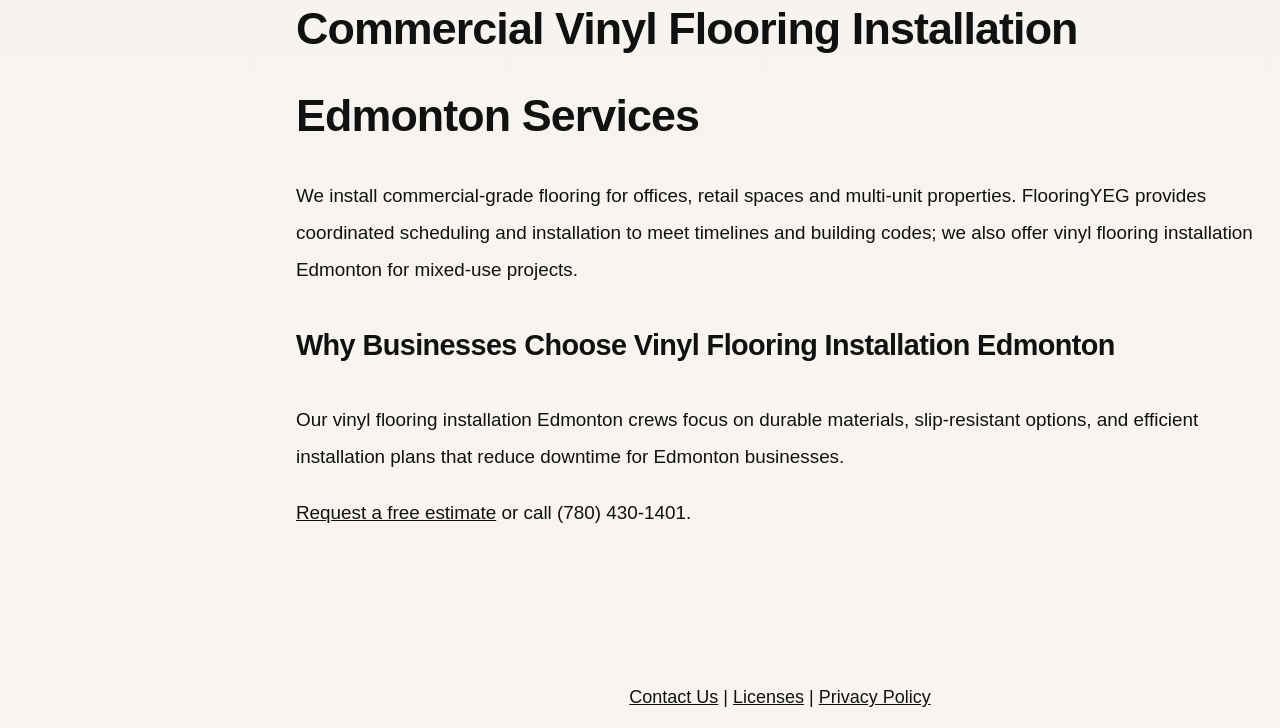
==== commit f6aae4ce: "Update site pages and add flooring images" ====
--- a/commercial-flooring-edmonton/index.html
+++ b/commercial-flooring-edmonton/index.html
@@ -1,6 +1,7 @@
 <!doctype html>
 <html lang="en">
 <head>
+<script type="text/javascript" src="https://embeds.iubenda.com/widgets/1cbe2969-758f-450b-9b8e-8d5d1c553f10.js"></script>
   <meta charset="utf-8" />
   <title>Commercial Flooring Installation Edmonton | FlooringYEG</title>
   <meta name="description" content="FlooringYEG provides commercial flooring installation services in Edmonton for offices, retail and multi-unit buildings. Durable, code-compliant solutions with expert project coordination." />
@@ -15,9 +16,12 @@
   <main>
     <h1>Commercial Flooring Solutions for Edmonton Businesses</h1>
     <div class="service-image">
-      <img src="../img/marble-flooring-installation-edmonton.jpg" alt="Marble flooring installation project in Edmonton" title="Marble Flooring Installation Edmonton">
+      <img src="../img/marble-flooring-installation-edmonton.jpg" alt="Commercial vinyl flooring installation Edmonton project with polished stone finish" title="Commercial Vinyl Flooring Installation Edmonton">
     </div>
+    <h2>Commercial Vinyl Flooring Installation Edmonton Services</h2>
     <p>We install commercial-grade flooring for offices, retail spaces and multi-unit properties. FlooringYEG provides coordinated scheduling and installation to meet timelines and building codes; we also offer vinyl flooring installation Edmonton for mixed-use projects.</p>
+    <h3>Why Businesses Choose Vinyl Flooring Installation Edmonton</h3>
+    <p>Our vinyl flooring installation Edmonton crews focus on durable materials, slip-resistant options, and efficient installation plans that reduce downtime for Edmonton businesses.</p>
     <p><a href="../index.html#contact">Request a free estimate</a> or call (780) 430-1401.</p>
   </main>
 </body>
@@ -26,5 +30,7 @@
 <script src="../js/cookie-consent.js"></script>
 
 <footer style="text-align:center;padding:12px 0;margin-top:18px;">
+  <a href="../index.html#contact">Contact Us</a> |
+  <a href="../license.txt">Licenses</a> |
   <a href="../privacy.txt">Privacy Policy</a>
 </footer>
--- a/css/styles.css
+++ b/css/styles.css
@@ -219,13 +219,14 @@
 }
 
 .hero-overlay {
-    position: absolute;
-    top: 0;
-    left: 0;
-    width: 100%;
-    height: 100%;
-    background: rgba(25, 18, 14, 0.5);
-    z-index: 2;
+	position: absolute;
+	top: 0;
+	left: 0;
+	width: 100%;
+	height: 100%;
+	/* darker overlay for improved contrast on hero text */
+	background: linear-gradient(180deg, rgba(6,4,3,0.62) 0%, rgba(6,4,3,0.62) 100%);
+	z-index: 2;
 }
 
 .hero-content {
@@ -233,8 +234,8 @@
     z-index: 3;
     text-align: center;
     color: #fff;
-    max-width: 920px;
-    padding: 40px 20px;
+	max-width: 920px;
+	padding: 48px 24px;
     animation: fadeInUp 0.8s ease;
 }
 
@@ -260,9 +261,36 @@
 }
 
 .hero-description {
-    font-size: 15px;
-    line-height: 1.9;
-    max-width: 860px;
+	font-size: clamp(1.05rem, 1.6vw, 1.2rem);
+	line-height: 1.95;
+	max-width: 860px;
+	text-shadow: 0 3px 18px rgba(0,0,0,0.45);
+}
+
+/* Hero bubble styling for tagline + description */
+.hero-bubble {
+	display: inline-block;
+	background: rgba(0,0,0,0.45);
+	padding: 18px 22px;
+	border-radius: 16px;
+	box-shadow: 0 12px 30px rgba(6,4,3,0.45);
+	margin-top: 14px;
+	max-width: 920px;
+	text-align: left;
+}
+.hero-bubble .hero-tagline,
+.hero-bubble .hero-description {
+	color: #ffffff !important;
+	font-size: 18pt; /* user requested size */
+	line-height: 1.35;
+	margin: 0 0 8px 0;
+}
+.hero-bubble .hero-description { font-size: 18pt; }
+
+@media (max-width: 700px) {
+	.hero-bubble { padding: 14px 16px; }
+	.hero-bubble .hero-tagline,
+	.hero-bubble .hero-description { font-size: 16px; }
 }
 
 .hero-cta-buttons {
@@ -399,6 +427,96 @@
     box-shadow: inset 0 0 0 1px rgba(106,71,50,0.05);
 }
 
+/* --- Accordion Component (modern, rounded, accessible) --- */
+.accordion {
+	max-width: 1100px;
+	margin: 8px auto 6px auto;
+	padding: 0 8px;
+}
+.accordion-item {
+	background: linear-gradient(180deg,#fff,#fbf7f2);
+	border-radius: 12px;
+	box-shadow: 0 10px 30px rgba(17,12,8,0.06);
+	margin-bottom: 12px; /* compact gap between items */
+	overflow: hidden;
+	border: 1px solid rgba(77,46,26,0.06);
+}
+.accordion-item:hover {
+	transform: translateY(-3px);
+	box-shadow: 0 14px 34px rgba(17,12,8,0.08);
+}
+.accordion-header {
+	display: flex;
+	align-items: center;
+	justify-content: space-between;
+	width: 100%;
+	padding: 12px 16px; /* reduced padding for compactness */
+	background: transparent;
+	border: 0;
+	cursor: pointer;
+	font-size: 1.15rem; /* larger, easier to read titles */
+	font-weight: 700;
+	color: #3b2a20;
+}
+.accordion-header:hover {
+	background: linear-gradient(90deg, rgba(241,210,157,0.05), rgba(241,210,157,0.02));
+}
+.accordion-header:focus {
+	outline: 3px solid rgba(241,210,157,0.25);
+	outline-offset: 2px;
+}
+.accordion-title {
+	display: inline-block;
+	font-size: 1.15rem;
+}
+.accordion-icon {
+	display: inline-flex;
+	align-items: center;
+	justify-content: center;
+	min-width: 36px;
+	height: 36px;
+	border-radius: 10px;
+	background: #f1d29d;
+	color: #4d2e1a;
+	font-weight: 800;
+	box-shadow: 0 6px 18px rgba(106,71,50,0.12);
+	transition: transform 0.25s ease, background 0.25s ease;
+}
+.accordion-header[aria-expanded="true"] .accordion-icon {
+	background: #4d2e1a;
+	color: #fff;
+	transform: rotate(180deg);
+}
+.accordion-header[aria-expanded="true"] { box-shadow: inset 0 -2px 0 rgba(0,0,0,0.03); }
+.accordion-panel {
+	max-height: 0;
+	overflow: hidden;
+	padding: 0 16px;
+	transition: max-height 0.34s cubic-bezier(.2,.8,.2,1), padding 0.24s ease;
+	background: transparent;
+}
+.accordion-panel.open {
+	padding: 12px 16px 16px;
+}
+.accordion-panel p,
+.accordion-panel ul,
+.accordion-panel li {
+	font-size: 1rem;
+	line-height: 1.8;
+	color: #42322a;
+}
+.accordion-panel a { color: #4d2e1a; text-decoration: underline; }
+
+@media (max-width: 700px) {
+	.accordion-header { padding: 14px 16px; font-size: 1.05rem; }
+	.accordion-panel { padding-left: 16px; padding-right: 16px; }
+}
+
+@media (prefers-reduced-motion: reduce) {
+	.accordion-panel { transition: none; }
+	.accordion-icon { transition: none; }
+}
+
 /* Cookie consent banner */
 .cookie-popup {
 	position: fixed;
@@ -458,9 +576,9 @@
 
 body {
 	font-family: 'Inter', sans-serif;
-	color: #333;
-	font-size: 20px;
-	line-height: 1.8;
+	color: #2f2722;
+	font-size: 18px;
+	line-height: 1.95;
 	margin: 0;
 	padding: 0;
 	background: linear-gradient(180deg, #f5f1eb 0%, #f8f5f1 100%);
@@ -530,8 +648,29 @@
 }
 
 p {
-	font-size: 1.1rem;
-	line-height: 1.9;
+	font-size: 1.18rem;
+	line-height: 1.95;
+	color: #3b2f2a;
+}
+
+/* compact spacing between major sections for a professional layout */
+main > section {
+	padding: 36px 0;
+}
+
+/* stronger visual hierarchy for headings */
+h1 {
+	font-weight: 800;
+	letter-spacing: -0.03em;
+}
+
+h2 {
+	font-weight: 700;
+	margin-bottom: 18px;
+}
+
+h3 {
+	font-weight: 600;
 }
 
 /* --- Navigation Sidebar --- */
@@ -1165,38 +1304,24 @@
 	}
 
 	.hero-section {
-		height: 68vh;
-		min-height: 560px;
+		height: 60vh;
+		min-height: 420px;
 	}
 
 	.hero-description {
-		font-size: 15px;
-	}
+		font-size: 1.05rem;
+	}
+
+	main > section { padding: 48px 0; }
 }
 
 @media (max-width: 480px) {
-	body {
-		font-size: 14px;
-	}
-
-	.hero-section {
-		height: 60vh;
-		min-height: 500px;
-		margin-top: 70px;
-	}
-
-	.hero-title {
-		font-size: 1.8rem;
-	}
-
-	.hero-tagline {
-		font-size: 1rem;
-	}
-
-	.hero-description {
-		font-size: 0.9rem;
-		margin-bottom: 20px;
-	}
+	body { font-size: 16px; }
+	.hero-section { height: 56vh; min-height: 360px; margin-top: 62px; }
+	.hero-title { font-size: clamp(1.8rem, 6vw, 2.8rem); }
+	.hero-tagline { font-size: 1rem; }
+	.hero-description { font-size: 1rem; margin-bottom: 14px; }
+	main > section { padding: 36px 0; }
 
 	.cta-button {
 		padding: 12px 24px;
@@ -1590,3 +1715,99 @@
 
 /* Reduce motion for sensitive users already handled above with prefers-reduced-motion */
 
+
+/* --- Recommended Website Section --- */
+.recommended-section {
+	background: linear-gradient(180deg, #fffaf9 0%, #f7f3ee 100%);
+	padding: 48px 20px;
+}
+.recommended-content {
+	width: min(1100px, calc(100% - 32px));
+	margin: 0 auto;
+	max-width: 1100px;
+	display: flex;
+	flex-direction: column;
+	gap: 12px;
+}
+.recommended-content p {
+	font-size: 1.12rem;
+	color: #333;
+}
+.recommended-section h2 {
+	/* Match global h2 size used elsewhere (e.g. "Professional Flooring Services") */
+	font-size: clamp(2.8rem, 3vw, 3rem);
+	line-height: 1.08;
+	color: #243022;
+	margin-bottom: 8px;
+}
+
+.recommended-bubble {
+	background: linear-gradient(180deg, #ffffff 0%, #fffaf3 100%);
+	border-radius: 22px;
+	padding: 28px;
+	box-shadow: 0 14px 40px rgba(35, 35, 35, 0.07);
+	border: 1px solid rgba(38, 28, 19, 0.06);
+	max-width: 1100px;
+}
+.recommended-bubble::after {
+	content: '';
+	width: 14px;
+	height: 14px;
+	background: #2a5d3a;
+	border-radius: 50%;
+	position: relative;
+	float: right;
+	margin-top: -6px;
+	margin-right: -6px;
+	box-shadow: 0 3px 10px rgba(42,93,58,0.18);
+}
+.recommended-bubble h3 {
+	font-size: clamp(1.6rem, 2.6vw, 2.4rem);
+	margin: 0 0 8px 0;
+	color: #23422e;
+}
+.recommended-bubble p { margin: 0 0 8px 0; font-size: 1.15rem; color: #333; }
+.recommended-visit a { color: #1f5a36; text-decoration: underline; }
+.recommended-cta { margin-top: 14px; }
+.recommended-cta .cta-button { padding: 16px 32px; font-size: 1rem; }
+
+/* --- Info bubble styles for service/benefit paragraphs --- */
+.info-bubble {
+	background: linear-gradient(180deg, #ffffff 0%, #fbfbf9 100%);
+	border: 1px solid rgba(38,28,19,0.06);
+	border-radius: 18px;
+	padding: 22px;
+	margin-bottom: 18px;
+	box-shadow: 0 12px 30px rgba(20,20,20,0.06);
+}
+.info-bubble h3 {
+	margin: 0 0 8px 0;
+	font-size: clamp(1.6rem, 2.4vw, 2rem);
+	color: #243022;
+}
+.info-bubble p {
+	margin: 0;
+	font-size: 1.18rem;
+	line-height: 1.6;
+	color: #333;
+}
+
+/* Grid: show two bubbles side-by-side on larger screens */
+@media (min-width: 900px) {
+	.benefit-list {
+		display: grid;
+		grid-template-columns: repeat(2, 1fr);
+		gap: 20px;
+	}
+	.service-content-wrapper .info-bubble,
+	.serving-edmonton-section .info-bubble {
+		max-width: none;
+	}
+}
+.recommended-visit a {
+	color: #2a5d3a;
+	text-decoration: underline;
+}
+.recommended-cta { margin-top: 12px; }
+.recommended-cta .cta-button { padding: 14px 28px; }
+
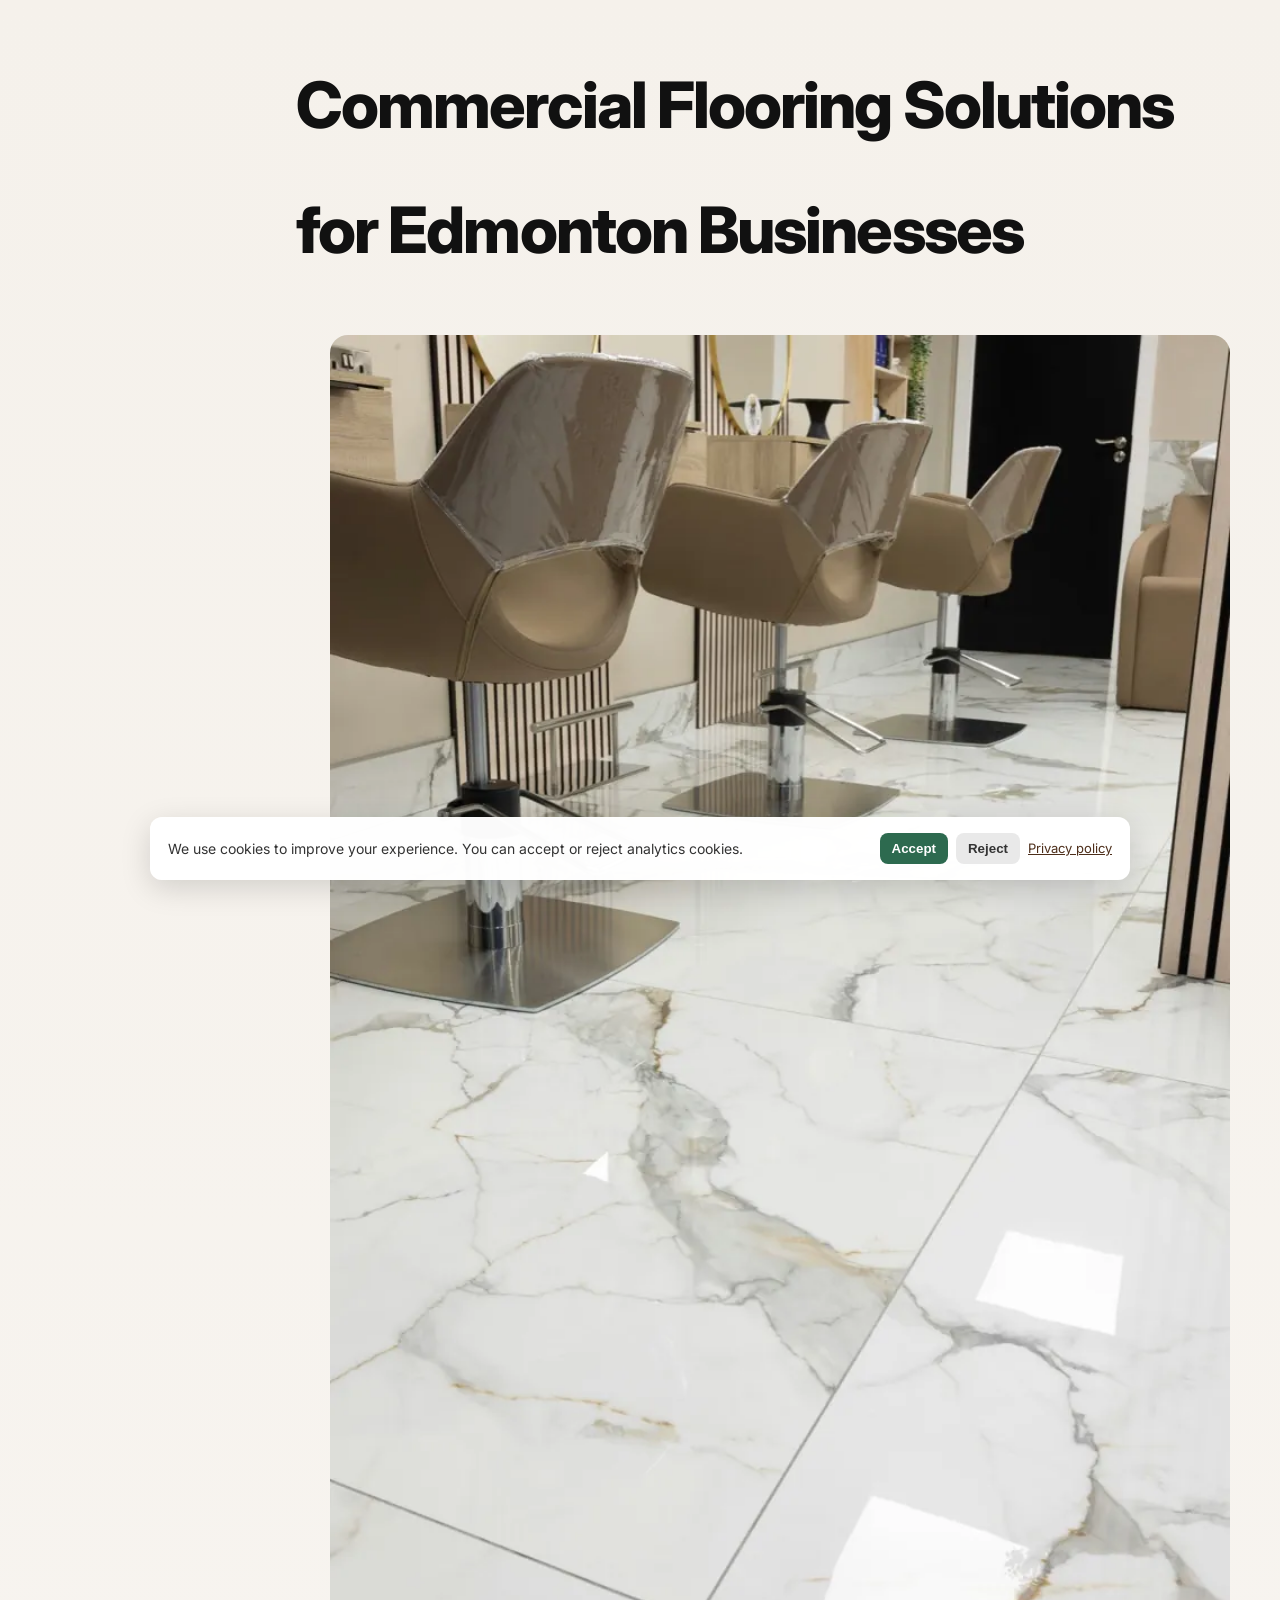
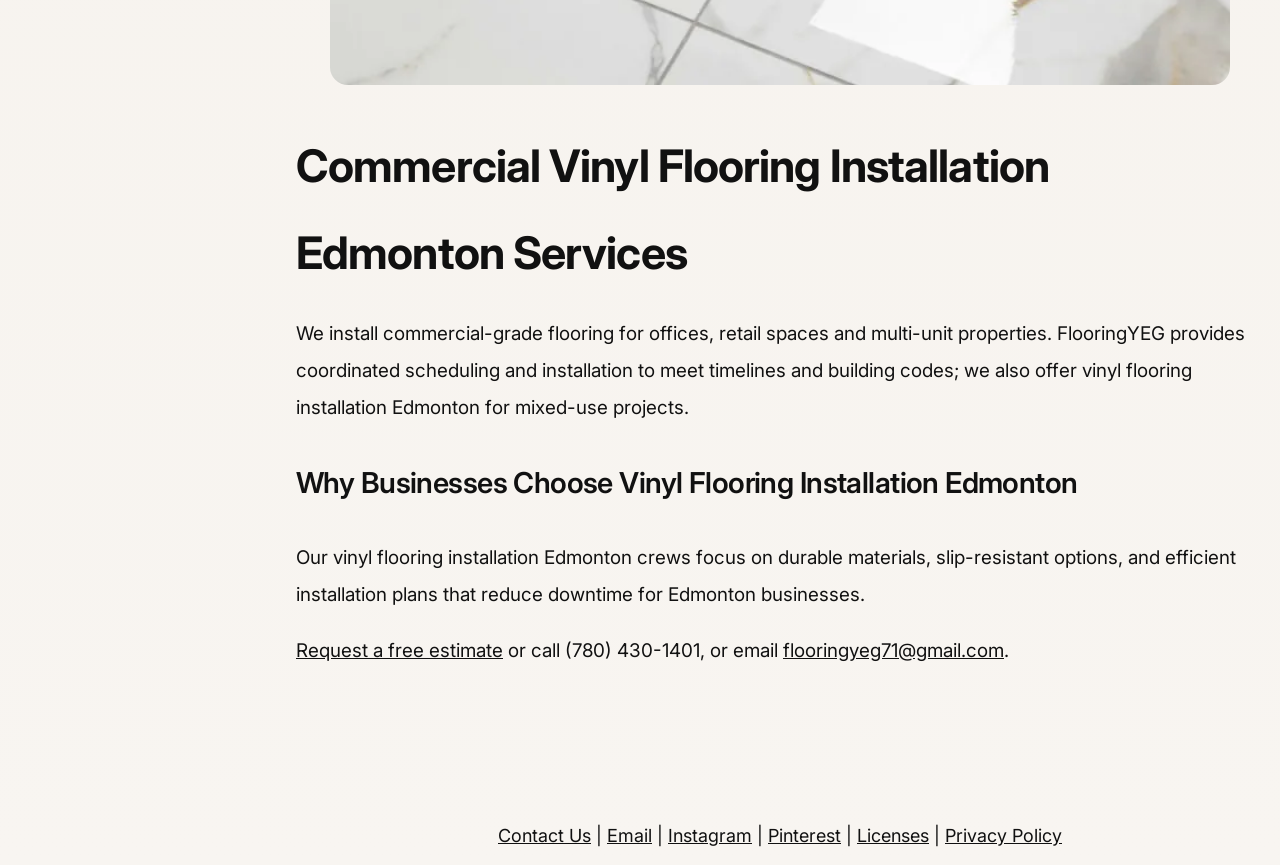
==== commit 87e3e3c1: "Optimize site performance, social links, and WebP responsive images" ====
--- a/commercial-flooring-edmonton/index.html
+++ b/commercial-flooring-edmonton/index.html
@@ -1,13 +1,18 @@
 <!doctype html>
 <html lang="en">
 <head>
-<script type="text/javascript" src="https://embeds.iubenda.com/widgets/1cbe2969-758f-450b-9b8e-8d5d1c553f10.js"></script>
+  <script defer src="https://embeds.iubenda.com/widgets/1cbe2969-758f-450b-9b8e-8d5d1c553f10.js"></script>
   <meta charset="utf-8" />
   <title>Commercial Flooring Installation Edmonton | FlooringYEG</title>
   <meta name="description" content="FlooringYEG provides commercial flooring installation services in Edmonton for offices, retail and multi-unit buildings. Durable, code-compliant solutions with expert project coordination." />
   <meta name="keywords" content="Commercial Flooring Installation Edmonton, Vinyl Flooring Installation Edmonton, Residential Flooring Services Edmonton, Floor Replacement Services Edmonton" />
   <meta name="viewport" content="width=device-width,initial-scale=1" />
-  <link rel="stylesheet" href="../css/styles.css" />
+  <link rel="preconnect" href="https://fonts.googleapis.com">
+  <link rel="preconnect" href="https://fonts.gstatic.com" crossorigin>
+  <link rel="preconnect" href="https://embeds.iubenda.com" crossorigin>
+  <link rel="preload" as="style" href="https://fonts.googleapis.com/css2?family=Cormorant+Garamond:wght@500;600;700&family=Inter:wght@400;500;600;700&display=swap" onload="this.onload=null;this.rel='stylesheet'">
+  <noscript><link rel="stylesheet" href="https://fonts.googleapis.com/css2?family=Cormorant+Garamond:wght@500;600;700&family=Inter:wght@400;500;600;700&display=swap"></noscript>
+  <link rel="stylesheet" href="../css/styles.css?v=20261028" />
 
   <meta name="ga4-id" content="G-PMEV0LKLM7" />
   <meta name="google-site-verification" content="UKL_VUlLW7dFwVHr0GNR82x8xkZ03nysQN-nO2WwaJU" />
@@ -16,21 +21,22 @@
   <main>
     <h1>Commercial Flooring Solutions for Edmonton Businesses</h1>
     <div class="service-image">
-      <img src="../img/marble-flooring-installation-edmonton.jpg" alt="Commercial vinyl flooring installation Edmonton project with polished stone finish" title="Commercial Vinyl Flooring Installation Edmonton">
+      <img src="../img/marble-flooring-installation-edmonton-800.webp" srcset="../img/marble-flooring-installation-edmonton-480.webp 480w, ../img/marble-flooring-installation-edmonton-800.webp 800w" sizes="(max-width: 900px) 100vw, 900px" width="800" height="1200" decoding="async" fetchpriority="high" alt="Commercial vinyl flooring installation Edmonton project with polished stone finish" title="Commercial Vinyl Flooring Installation Edmonton">
     </div>
     <h2>Commercial Vinyl Flooring Installation Edmonton Services</h2>
     <p>We install commercial-grade flooring for offices, retail spaces and multi-unit properties. FlooringYEG provides coordinated scheduling and installation to meet timelines and building codes; we also offer vinyl flooring installation Edmonton for mixed-use projects.</p>
     <h3>Why Businesses Choose Vinyl Flooring Installation Edmonton</h3>
     <p>Our vinyl flooring installation Edmonton crews focus on durable materials, slip-resistant options, and efficient installation plans that reduce downtime for Edmonton businesses.</p>
-    <p><a href="../index.html#contact">Request a free estimate</a> or call (780) 430-1401.</p>
+    <p><a href="../index.html#contact">Request a free estimate</a> or call (780) 430-1401, or email <a href="mailto:flooringyeg71@gmail.com">flooringyeg71@gmail.com</a>.</p>
   </main>
+  <footer style="text-align:center;padding:12px 0;margin-top:18px;">
+    <a href="../index.html#contact">Contact Us</a> |
+    <a href="mailto:flooringyeg71@gmail.com">Email</a> |
+    <a href="https://www.instagram.com/flooringyeg71/" target="_blank" rel="noopener noreferrer">Instagram</a> |
+    <a href="https://pin.it/4ElXajKH1" target="_blank" rel="noopener noreferrer">Pinterest</a> |
+    <a href="../license.txt">Licenses</a> |
+    <a href="../privacy.txt">Privacy Policy</a>
+  </footer>
+  <script src="../js/cookie-consent.js?v=20261028" defer></script>
 </body>
 </html>
-
-<script src="../js/cookie-consent.js"></script>
-
-<footer style="text-align:center;padding:12px 0;margin-top:18px;">
-  <a href="../index.html#contact">Contact Us</a> |
-  <a href="../license.txt">Licenses</a> |
-  <a href="../privacy.txt">Privacy Policy</a>
-</footer>
--- a/css/styles.css
+++ b/css/styles.css
@@ -1034,6 +1034,20 @@
 .gallery-section {
 	background: #f9f9f9;
 }
+.section-image,
+.service-image {
+	max-width: 900px;
+	margin: 22px auto;
+	border-radius: 18px;
+	overflow: hidden;
+	box-shadow: var(--shadow-soft);
+}
+.section-image img,
+.service-image img {
+	display: block;
+	width: 100%;
+	height: auto;
+}
 
 .gallery-grid {
 	display: grid;
@@ -1089,77 +1103,9 @@
 	opacity: 1;
 }
 
-/* --- Testimonials Section --- */
-.testimonials-section {
-	background: linear-gradient(135deg, #f5f5f5, #efefef);
-}
-
-.testimonials-grid {
+.footer-content {
 	display: grid;
-	grid-template-columns: repeat(3, minmax(0, 1fr));
-	gap: 30px;
-	max-width: 1400px;
-	margin: 0 auto;
-}
-
-.testimonial-card {
-	background: #fff;
-	padding: 35px;
-	border-radius: 12px;
-	box-shadow: 0 4px 15px rgba(0, 0, 0, 0.08);
-	transition: all 0.3s ease;
-	border-left: 5px solid #557763;
-	position: relative;
-}
-
-.testimonial-card::before {
-	content: '"';
-	position: absolute;
-	top: 10px;
-	left: 15px;
-	font-size: 3rem;
-	color: rgba(85, 119, 99, 0.1);
-	font-family: Georgia, serif;
-	line-height: 1;
-}
-
-.testimonial-card:hover {
-	transform: translateY(-5px);
-	box-shadow: 0 8px 25px rgba(0, 0, 0, 0.12);
-}
-
-.star-rating {
-	font-size: 1.3rem;
-	color: #ffc107;
-	margin-bottom: 15px;
-	letter-spacing: 0.1em;
-}
-
-.testimonial-text {
-	color: #333;
-	font-style: italic;
-	line-height: 1.8;
-	margin-bottom: 15px;
-	font-size: 0.95rem;
-}
-
-.testimonial-author {
-	color: #4d2e1a;
-	font-weight: 700;
-	margin: 0;
-	font-size: 0.9rem;
-}
-
-/* --- Footer Section --- */
-.footer-section {
-	padding-top: 60px;
-}
-
-.footer-content {
-	max-width: 1400px;
-	margin: 0 auto;
-	display: grid;
-	grid-template-columns: repeat(auto-fit, minmax(280px, 1fr));
+	grid-template-columns: repeat(4, minmax(0, 1fr));
 	gap: 50px;
 	margin-bottom: 50px;
 }
@@ -1224,6 +1170,27 @@
 	border: 2px solid transparent;
 }
 
+.social-icon svg {
+	width: 20px;
+	height: 20px;
+	display: block;
+}
+
+.social-links--small {
+	gap: 10px;
+}
+
+.social-links--small .social-icon {
+	width: 34px;
+	height: 34px;
+	font-size: 0.9rem;
+}
+
+.social-links--small .social-icon svg {
+	width: 16px;
+	height: 16px;
+}
+
 .social-icon:hover {
 	background: rgba(243, 210, 162, 0.2);
 	border-color: #f3d2a2;
@@ -1701,7 +1668,6 @@
 
 /* Improve image responsiveness and lazy-loading behavior */
 .gallery-item img,
-.hero-bg-image,
 .about-image-wrap img {
 	max-width: 100%;
 	height: auto;
